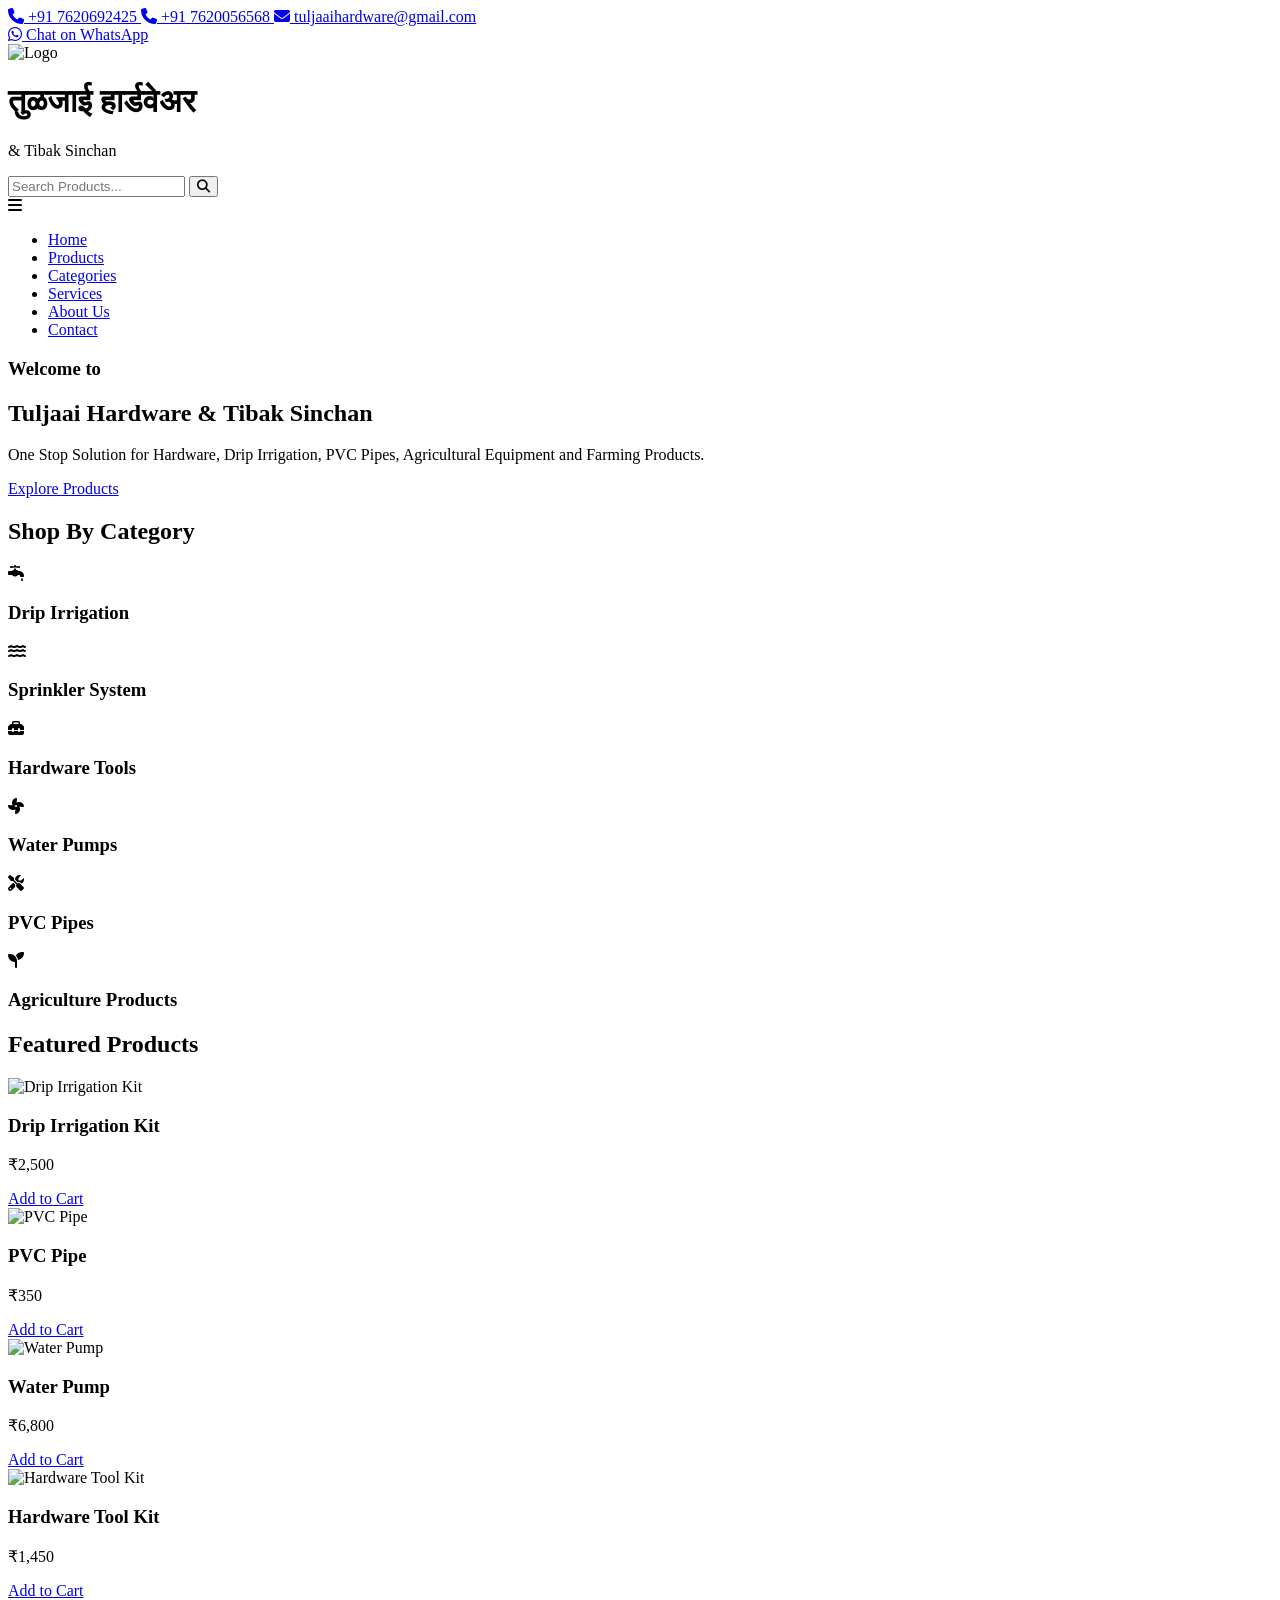
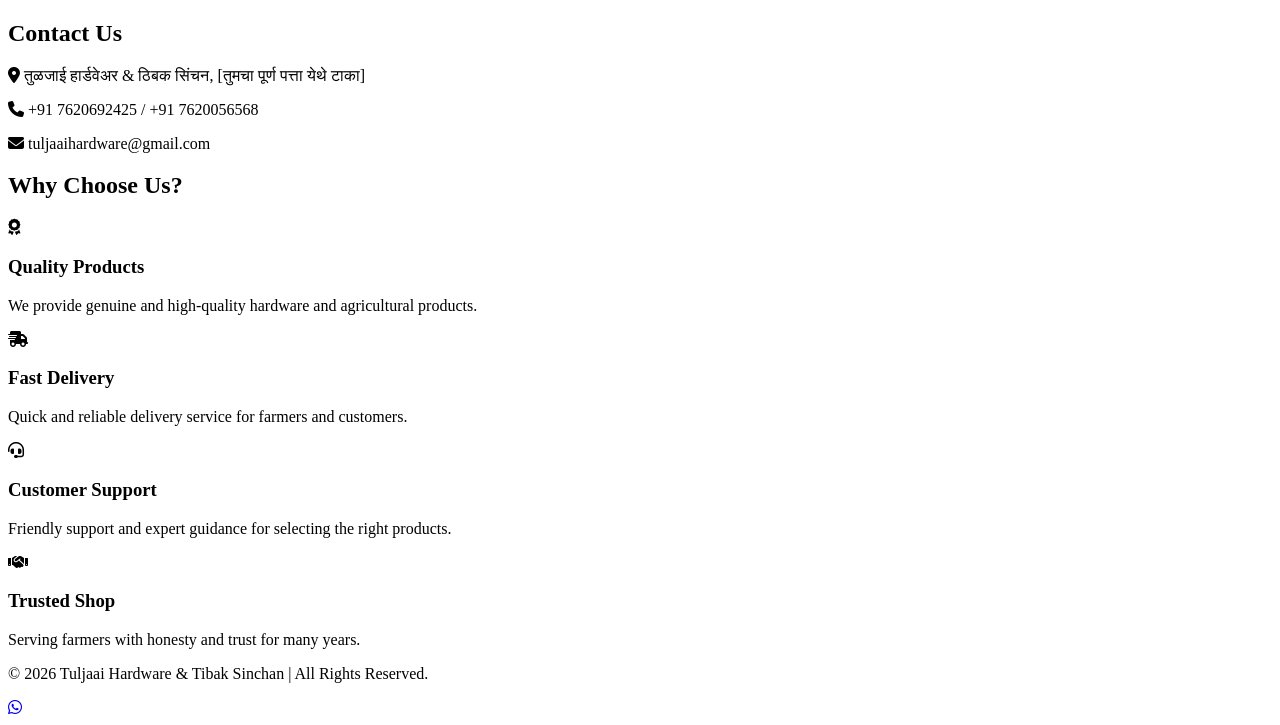
==== index.html @ e9954d69 "Add files via upload" ====
<!DOCTYPE html>
<html lang="en">
<head>
    <meta charset="UTF-8">
    <meta name="viewport" content="width=device-width, initial-scale=1.0">
    <title>तुळजाई हार्डवेअर & ठिबक सिंचन</title>

    <!-- Google Font -->
    <link href="https://fonts.googleapis.com/css2?family=Poppins:wght@300;400;500;600;700&display=swap" rel="stylesheet">

    <!-- Font Awesome -->
    <link rel="stylesheet"
          href="https://cdnjs.cloudflare.com/ajax/libs/font-awesome/6.5.2/css/all.min.css">

    <!-- CSS -->
    <link rel="stylesheet" href="css/style.css">

</head>

<body>

<!-- ================= TOP BAR ================= -->
<div class="top-bar">
    <div class="container top-bar-inner">

        <div class="left-top">
            <a href="tel:+917620692425" class="top-link">
                <i class="fa-solid fa-phone"></i> +91 7620692425
            </a>

            <a href="tel:+917620056568" class="top-link">
                <i class="fa-solid fa-phone"></i> +91 7620056568
            </a>

            <a href="mailto:tuljaaihardware@gmail.com" class="top-link">
                <i class="fa-solid fa-envelope"></i> tuljaaihardware@gmail.com
            </a>
        </div>

        <div class="right-top">
            <a href="https://wa.me/917620692425?text=Hello%20Tuljaai%20Hardware,%20I%20want%20information%20about%20your%20products."
               target="_blank"
               class="top-link">
                <i class="fa-brands fa-whatsapp"></i>
                Chat on WhatsApp
            </a>
        </div>

    </div>
</div>

<!-- ================= HEADER ================= -->
<header>
    <div class="container header">

        <div class="logo">
            <img src="images/logo.jpg" alt="Logo">
            <div>
                <h1>तुळजाई हार्डवेअर</h1>
                <p>& Tibak Sinchan</p>
            </div>
        </div>

        <div class="search-box">
            <input type="text" placeholder="Search Products...">
            <button>
                <i class="fa-solid fa-magnifying-glass"></i>
            </button>
        </div>

    </div>
</header>

<!-- ================= NAVBAR ================= -->
<nav>
    <div class="container nav-container">

        <div class="menu-toggle" id="menu-toggle">
            <i class="fa-solid fa-bars"></i>
        </div>

        <ul id="nav-menu">
            <li><a href="#home">Home</a></li>
            <li><a href="products.html">Products</a></li>
            <li><a href="#categories">Categories</a></li>
            <li><a href="#services">Services</a></li>
            <li><a href="#about">About Us</a></li>
            <li><a href="#contact">Contact</a></li>
        </ul>

    </div>
</nav>

<!-- ================= HERO / SLIDER ================= -->
<section class="hero" id="home">

    <div class="slides">
        <div class="slide active" style="background-image:url('images/netafilter.jpeg')"></div>
        <div class="slide" style="background-image:url('images/shash.jpeg')"></div>
        <div class="slide" style="background-image:url('images/neta.jpeg')"></div>
        <div class="slide" style="background-image:url('images/netaaaa.webp')"></div>
        <div class="slide" style="background-image:url('images/jain.jpeg')"></div>
        <div class="slide" style="background-image:url('images/shop.jpg')"></div>
        <div class="slide" style="background-image:url('images/sprinkler.jpg')"></div>
        <div class="slide" style="background-image:url('images/hero.jpg')"></div>
    </div>

    <div class="overlay">
        <div class="hero-content">
            <h3>Welcome to</h3>
            <h1>Tuljaai Hardware & Tibak Sinchan</h1>
            <p>
                One Stop Solution for Hardware, Drip Irrigation,
                PVC Pipes, Agricultural Equipment and Farming Products.
            </p>
            <a href="#products" class="btn">Explore Products</a>
        </div>
    </div>

</section>

<!-- ================= CATEGORIES ================= -->
<section class="categories" id="categories">
    <div class="container">
        <h2 class="section-title">Shop By Category</h2>

        <div class="category-box">

            <div class="category-card">
                <i class="fa-solid fa-faucet-drip"></i>
                <h3>Drip Irrigation</h3>
            </div>

            <div class="category-card">
                <i class="fa-solid fa-water"></i>
                <h3>Sprinkler System</h3>
            </div>

            <div class="category-card">
                <i class="fa-solid fa-toolbox"></i>
                <h3>Hardware Tools</h3>
            </div>

            <div class="category-card">
                <i class="fa-solid fa-fan"></i>
                <h3>Water Pumps</h3>
            </div>

            <div class="category-card">
                <i class="fa-solid fa-screwdriver-wrench"></i>
                <h3>PVC Pipes</h3>
            </div>

            <div class="category-card">
                <i class="fa-solid fa-seedling"></i>
                <h3>Agriculture Products</h3>
            </div>

        </div>
    </div>
</section>

<!-- ================= FEATURED PRODUCTS ================= -->
<section class="products" id="products">
    <div class="container">
        <h2 class="section-title">Featured Products</h2>

        <div class="product-grid">

            <div class="product-card">
                <img src="images/products/drip.jpg" alt="Drip Irrigation Kit">
                <h3>Drip Irrigation Kit</h3>
                <p class="price">₹2,500</p>
                <a href="#" class="product-btn">Add to Cart</a>
            </div>

            <div class="product-card">
                <img src="images/products/pvc.jpg" alt="PVC Pipe">
                <h3>PVC Pipe</h3>
                <p class="price">₹350</p>
                <a href="#" class="product-btn">Add to Cart</a>
            </div>

            <div class="product-card">
                <img src="images/products/pump.jpg" alt="Water Pump">
                <h3>Water Pump</h3>
                <p class="price">₹6,800</p>
                <a href="#" class="product-btn">Add to Cart</a>
            </div>

            <div class="product-card">
                <img src="images/products/tool.jpg" alt="Hardware Tool Kit">
                <h3>Hardware Tool Kit</h3>
                <p class="price">₹1,450</p>
                <a href="#" class="product-btn">Add to Cart</a>
            </div>

        </div>
    </div>
</section>

<!-- ================= CONTACT ================= -->
<section id="contact" class="contact">
    <div class="container">
        <h2 class="section-title">Contact Us</h2>
        <p><i class="fa-solid fa-location-dot"></i> तुळजाई हार्डवेअर & ठिबक सिंचन, [तुमचा पूर्ण पत्ता येथे टाका]</p>
        <p><i class="fa-solid fa-phone"></i> +91 7620692425 / +91 7620056568</p>
        <p><i class="fa-solid fa-envelope"></i> tuljaaihardware@gmail.com</p>
    </div>
</section>

<!-- ================= WHY CHOOSE US ================= -->
<section class="why-us">
    <div class="container">
        <h2 class="section-title">Why Choose Us?</h2>

        <div class="why-grid">

            <div class="why-card">
                <i class="fa-solid fa-award"></i>
                <h3>Quality Products</h3>
                <p>We provide genuine and high-quality hardware and agricultural products.</p>
            </div>

            <div class="why-card">
                <i class="fa-solid fa-truck-fast"></i>
                <h3>Fast Delivery</h3>
                <p>Quick and reliable delivery service for farmers and customers.</p>
            </div>

            <div class="why-card">
                <i class="fa-solid fa-headset"></i>
                <h3>Customer Support</h3>
                <p>Friendly support and expert guidance for selecting the right products.</p>
            </div>

            <div class="why-card">
                <i class="fa-solid fa-handshake"></i>
                <h3>Trusted Shop</h3>
                <p>Serving farmers with honesty and trust for many years.</p>
            </div>

        </div>
    </div>
</section>

<!-- ================= FOOTER ================= -->
<footer class="footer">
    <p>© 2026 Tuljaai Hardware & Tibak Sinchan | All Rights Reserved.</p>

    <a href="https://wa.me/917620692425" class="whatsapp" target="_blank">
        <i class="fab fa-whatsapp"></i>
    </a>
</footer>

<script src="js/script.js"></script>

</body>
</html>
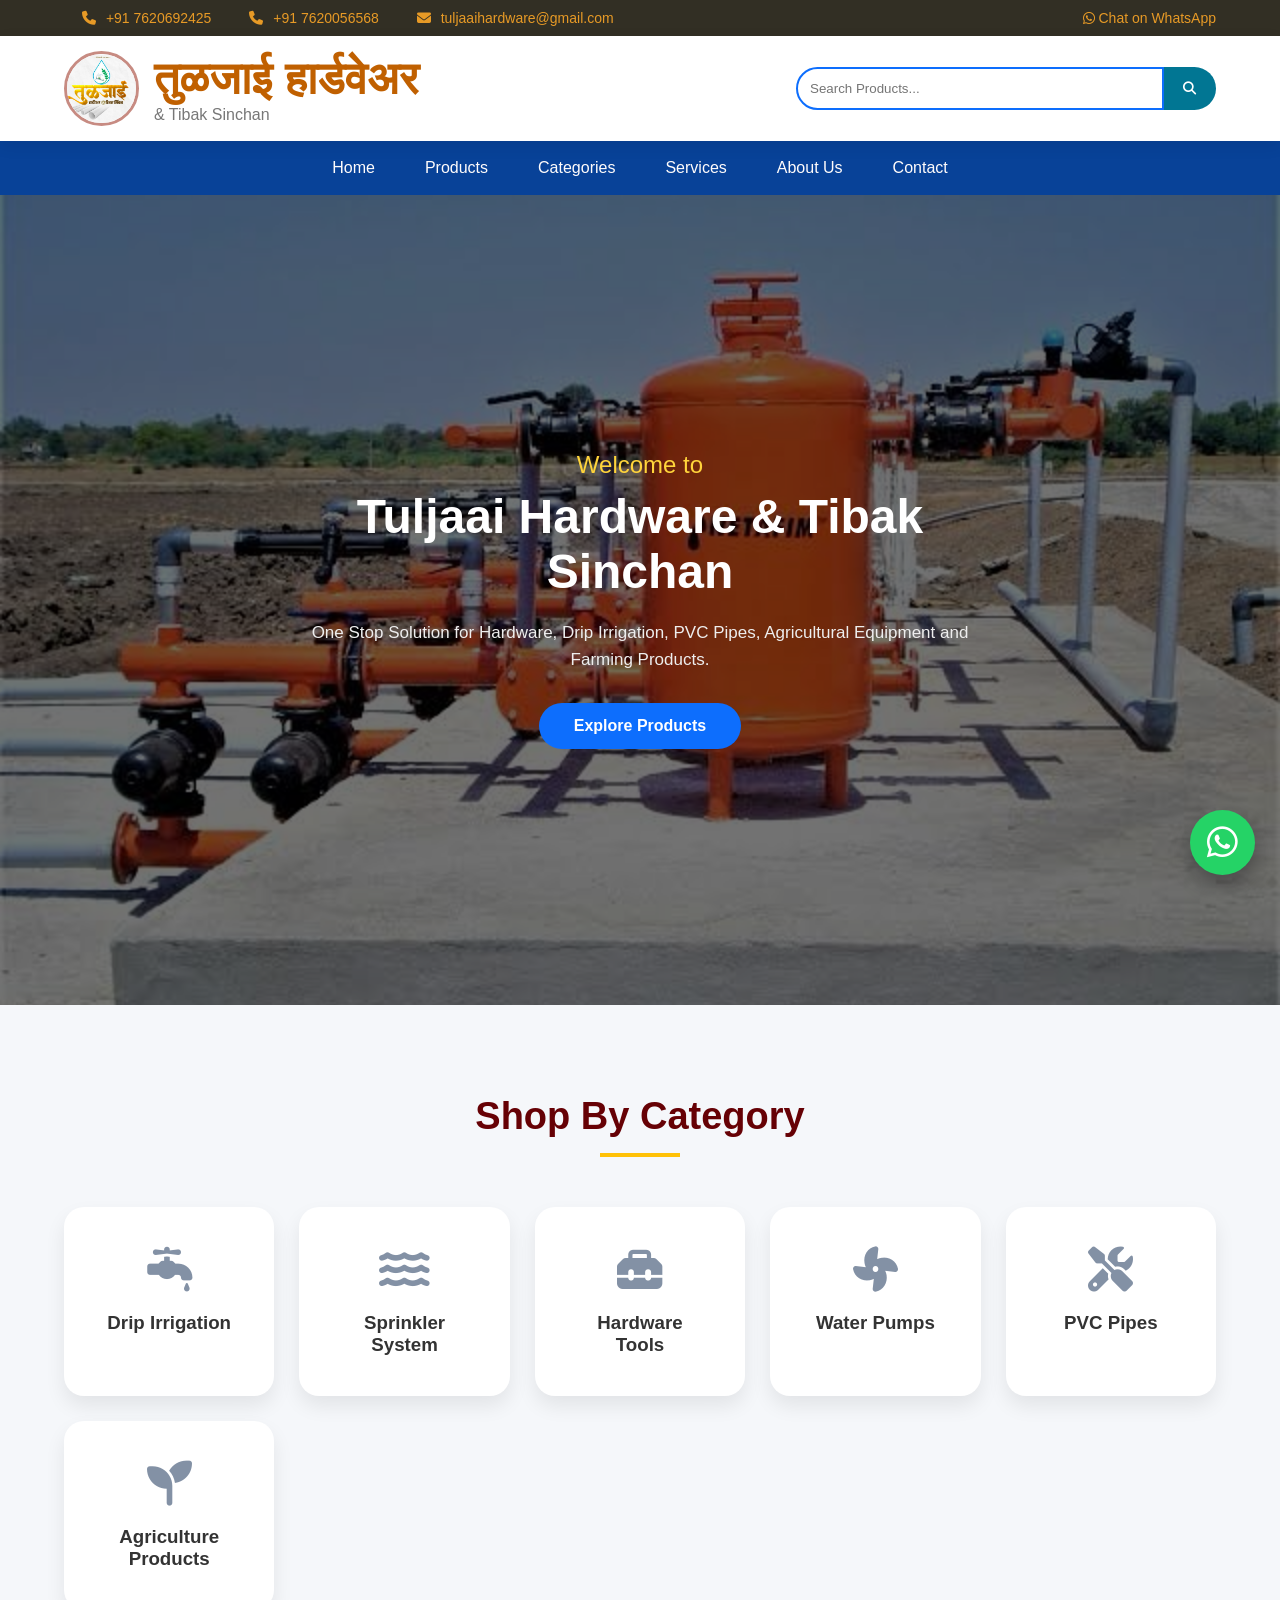
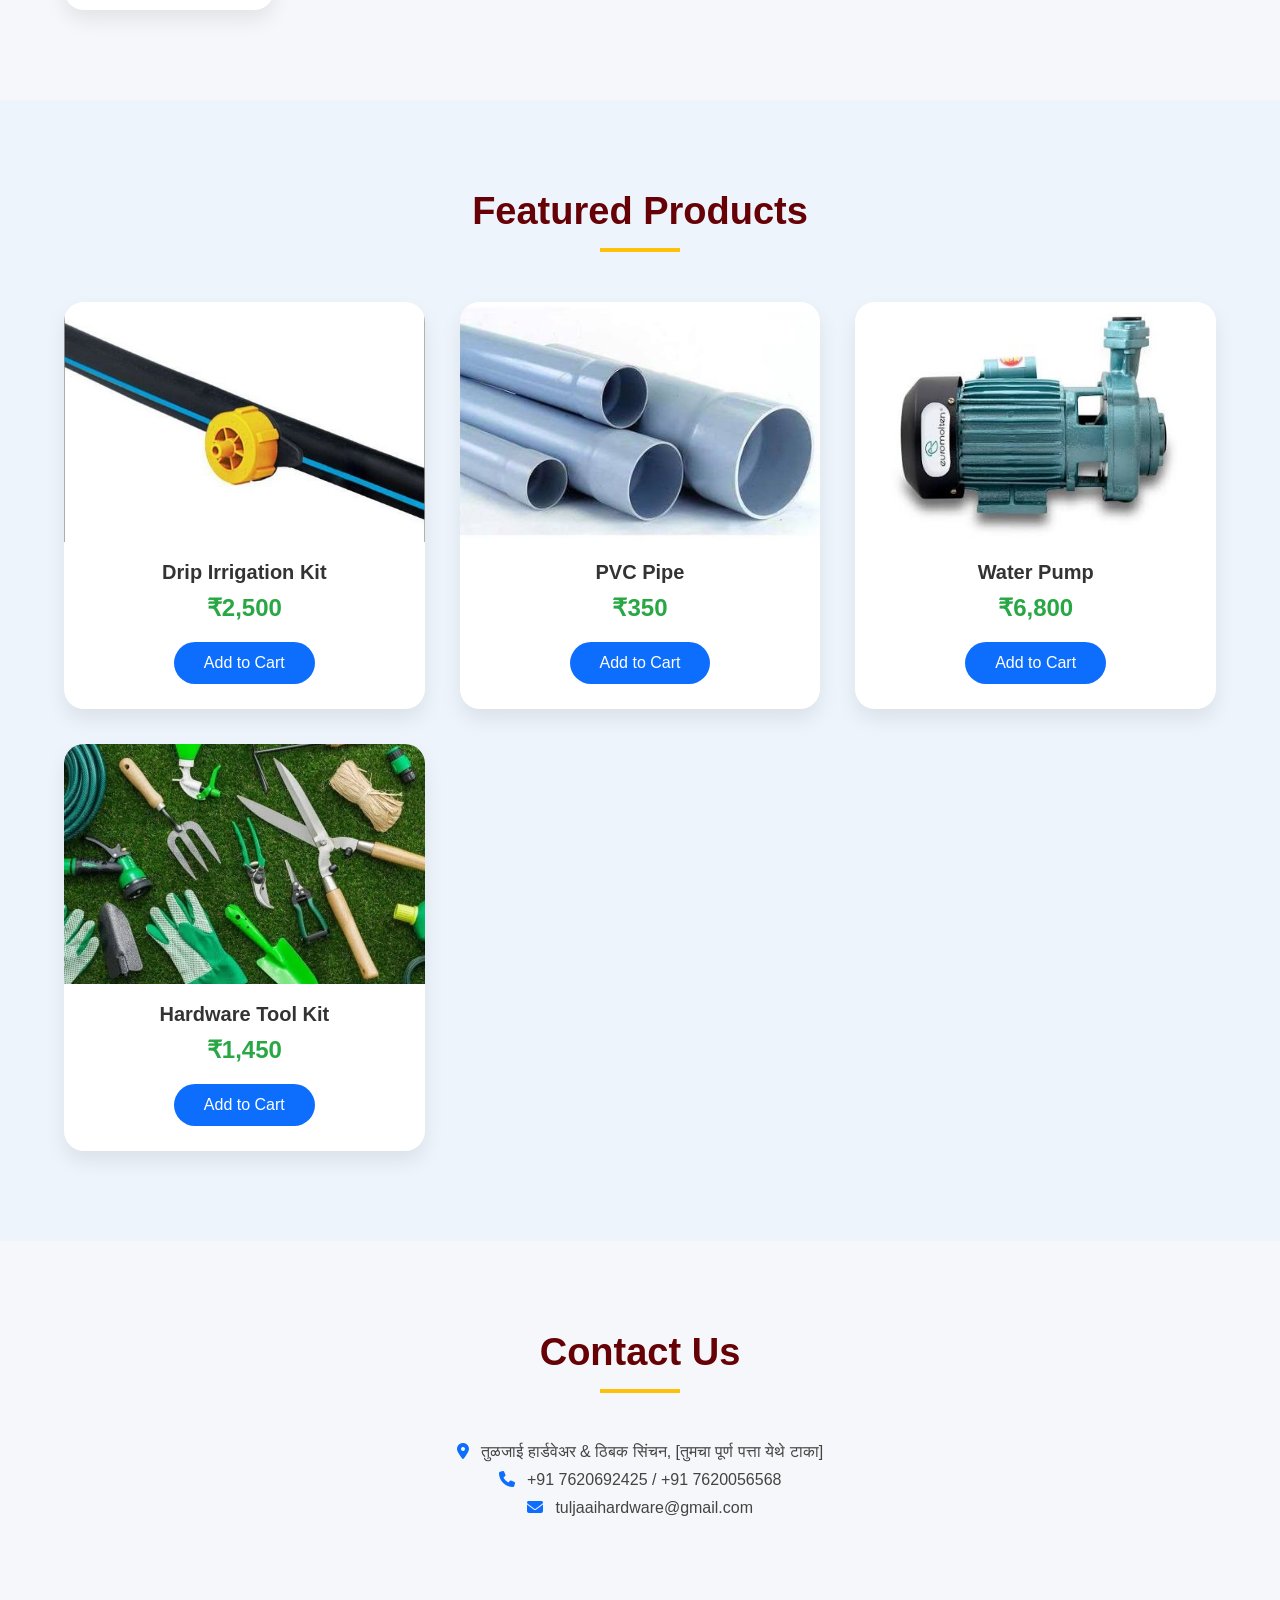
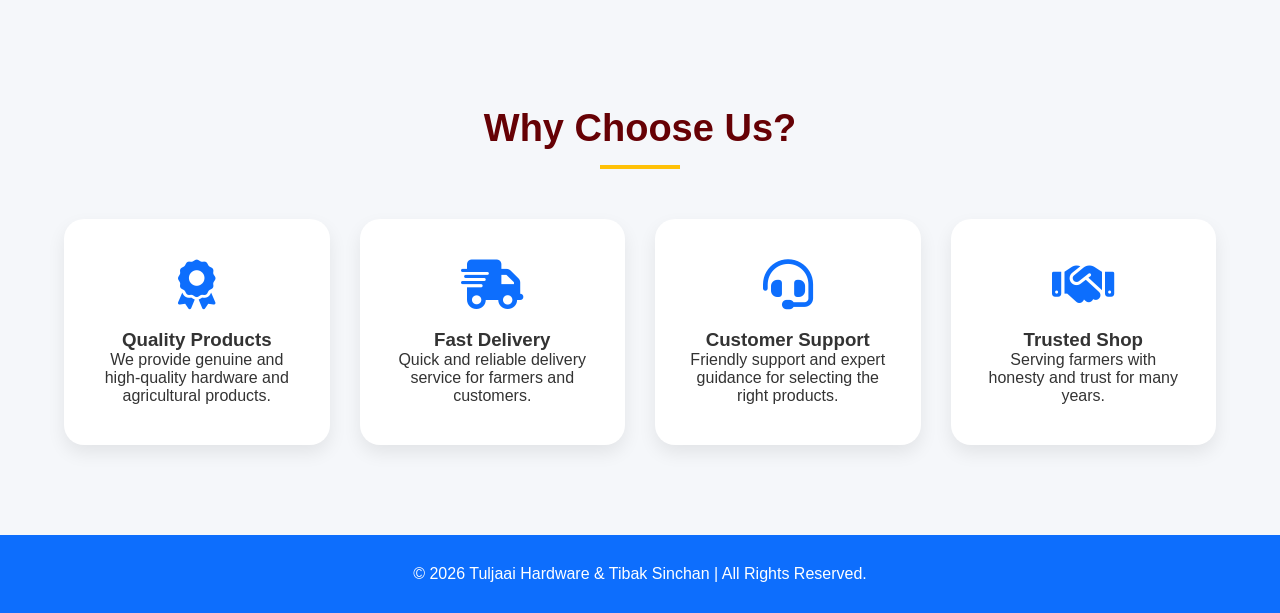
==== commit 3e1f1818: "Fix HTML encoding issues in index.html" ====
--- a/index.html
+++ b/index.html
@@ -13,7 +13,7 @@
           href="https://cdnjs.cloudflare.com/ajax/libs/font-awesome/6.5.2/css/all.min.css">
 
     <!-- CSS -->
-    <link rel="stylesheet" href="css/style.css">
+    <link rel="stylesheet" href="style.css">
 
 </head>
 
@@ -54,7 +54,7 @@
     <div class="container header">
 
         <div class="logo">
-            <img src="images/logo.jpg" alt="Logo">
+            <img src="logo.jpg" alt="Logo">
             <div>
                 <h1>तुळजाई हार्डवेअर</h1>
                 <p>& Tibak Sinchan</p>
@@ -95,14 +95,13 @@
 <section class="hero" id="home">
 
     <div class="slides">
-        <div class="slide active" style="background-image:url('images/netafilter.jpeg')"></div>
-        <div class="slide" style="background-image:url('images/shash.jpeg')"></div>
-        <div class="slide" style="background-image:url('images/neta.jpeg')"></div>
-        <div class="slide" style="background-image:url('images/netaaaa.webp')"></div>
-        <div class="slide" style="background-image:url('images/jain.jpeg')"></div>
-        <div class="slide" style="background-image:url('images/shop.jpg')"></div>
-        <div class="slide" style="background-image:url('images/sprinkler.jpg')"></div>
-        <div class="slide" style="background-image:url('images/hero.jpg')"></div>
+        <div class="slide active" style="background-image:url('netafilter.jpeg')"></div>
+        <div class="slide" style="background-image:url('shash.jpeg')"></div>
+        <div class="slide" style="background-image:url('neta.jpeg')"></div>
+        <div class="slide" style="background-image:url('jain.jpeg')"></div>
+        <div class="slide" style="background-image:url('shop.jpeg')"></div>
+        <div class="slide" style="background-image:url('sprinkler.jpg')"></div>
+        <div class="slide" style="background-image:url('hero.jpg')"></div>
     </div>
 
     <div class="overlay">
@@ -168,28 +167,28 @@
         <div class="product-grid">
 
             <div class="product-card">
-                <img src="images/products/drip.jpg" alt="Drip Irrigation Kit">
+                <img src="drip-tibak.jpg" alt="Drip Irrigation Kit">
                 <h3>Drip Irrigation Kit</h3>
                 <p class="price">₹2,500</p>
                 <a href="#" class="product-btn">Add to Cart</a>
             </div>
 
             <div class="product-card">
-                <img src="images/products/pvc.jpg" alt="PVC Pipe">
+                <img src="pvc-pipe.jpg" alt="PVC Pipe">
                 <h3>PVC Pipe</h3>
                 <p class="price">₹350</p>
                 <a href="#" class="product-btn">Add to Cart</a>
             </div>
 
             <div class="product-card">
-                <img src="images/products/pump.jpg" alt="Water Pump">
+                <img src="motor-pump.jpg" alt="Water Pump">
                 <h3>Water Pump</h3>
                 <p class="price">₹6,800</p>
                 <a href="#" class="product-btn">Add to Cart</a>
             </div>
 
             <div class="product-card">
-                <img src="images/products/tool.jpg" alt="Hardware Tool Kit">
+                <img src="hardware.jpg" alt="Hardware Tool Kit">
                 <h3>Hardware Tool Kit</h3>
                 <p class="price">₹1,450</p>
                 <a href="#" class="product-btn">Add to Cart</a>
@@ -253,7 +252,7 @@
     </a>
 </footer>
 
-<script src="js/script.js"></script>
+<script src="script.js"></script>
 
 </body>
-</html>+</html>
--- a/style.css
+++ b/style.css
@@ -0,0 +1,619 @@
+/* ===============================
+GOOGLE FONT
+=================================*/
+@import url('https://fonts.googleapis.com/css2?family=Poppins:wght@300;400;500;600;700;800&display=swap');
+
+*{
+    margin:0;
+    padding:0;
+    box-sizing:border-box;
+    font-family:'Poppins',sans-serif;
+    scroll-behavior:smooth;
+}
+
+body{
+    background:#f5f7fa;
+    color:#333;
+    overflow-x:hidden;
+}
+
+.container{
+    width:90%;
+    max-width:1300px;
+    margin:auto;
+}
+
+/* ===============================
+TOP BAR
+=================================*/
+
+.top-bar{
+    background:#322f24;
+    color:#f5f5f5;
+    font-size:14px;
+    padding:10px 0;
+}
+
+.top-bar .container{
+    display:flex;
+    justify-content:space-between;
+    align-items:center;
+    flex-wrap:wrap;
+}
+
+.left-top{
+    display:flex;
+    flex-wrap:wrap;
+}
+
+.left-top a{
+    margin-right:20px;
+}
+
+.left-top i{
+    margin-right:6px;
+}
+
+.right-top a,
+.top-link{
+    color:#e79a26;
+    margin-left:18px;
+    text-decoration:none;
+    transition:.3s;
+    font-weight:500;
+}
+
+.right-top a:hover,
+.top-link:hover{
+    color:#0e8be4;
+}
+
+/* ===============================
+HEADER
+=================================*/
+
+header{
+    background:#ffffff;
+    box-shadow:0 5px 15px rgba(0,0,0,.08);
+    position:sticky;
+    top:0;
+    z-index:1000;
+}
+
+.header{
+    display:flex;
+    justify-content:space-between;
+    align-items:center;
+    padding:15px 0;
+    flex-wrap:wrap;
+    gap:20px;
+}
+
+.logo{
+    display:flex;
+    align-items:center;
+    gap:15px;
+}
+
+.logo img{
+    width:75px;
+    height:75px;
+    border-radius:50%;
+    object-fit:cover;
+    border:3px solid #c78b82;
+}
+
+.logo h1{
+    font-size:45px;
+    color:#c06000;
+}
+
+.logo p{
+    color:#777;
+}
+
+/* SEARCH */
+.search-box{
+    display:flex;
+    width:420px;
+    max-width:100%;
+}
+
+.search-box input{
+    width:100%;
+    padding:12px;
+    border:2px solid #0d6efd;
+    border-radius:40px 0 0 40px;
+    outline:none;
+}
+
+.search-box button{
+    width:60px;
+    border:none;
+    background:#017693;
+    color:#ffffff;
+    border-radius:0 40px 40px 0;
+    cursor:pointer;
+    transition:.3s;
+}
+
+.search-box button:hover{
+    background:#799808;
+}
+
+/* ===============================
+NAVBAR
+=================================*/
+
+nav{
+    background:#084298;
+    transition:.3s;
+}
+
+nav.sticky{
+    box-shadow:0 5px 15px rgba(0,0,0,.2);
+}
+
+.nav-container{
+    display:flex;
+    justify-content:center;
+    align-items:center;
+    position:relative;
+}
+
+.menu-toggle{
+    display:none;
+    color:#fff;
+    font-size:24px;
+    cursor:pointer;
+    padding:15px;
+    position:absolute;
+    left:15px;
+}
+
+nav ul{
+    list-style:none;
+    display:flex;
+}
+
+nav ul li a{
+    display:block;
+    color:#fffcfc;
+    text-decoration:none;
+    padding:18px 25px;
+    transition:.4s;
+    font-weight:500;
+}
+
+nav ul li a:hover{
+    background:#000000;
+}
+
+/* ===============================
+HERO
+=================================*/
+.hero{
+    position:relative;
+    width:100%;
+    height:90vh;
+    overflow:hidden;
+}
+
+.slides{
+    position:absolute;
+    width:100%;
+    height:100%;
+    top:0;
+    left:0;
+}
+
+.slide{
+    position:absolute;
+    top:0;
+    left:0;
+    width:100%;
+    height:100%;
+    background-size:cover;
+    background-position:center;
+    background-repeat:no-repeat;
+    opacity:0;
+    transition:opacity 1s ease-in-out;
+}
+
+.slide.active{
+    opacity:1;
+    z-index:1;
+}
+
+.overlay{
+    position:relative;
+    z-index:2;
+    width:100%;
+    height:100%;
+    background:rgba(0,0,0,.55);
+    display:flex;
+    justify-content:center;
+    align-items:center;
+}
+
+.hero-content{
+    text-align:center;
+    color:#fff;
+    max-width:750px;
+    padding:0 20px;
+    animation:fadeUp 1s ease-in-out;
+}
+
+.hero-content h3{
+    font-size:24px;
+    font-weight:400;
+    margin-bottom:10px;
+    color:#ffd43b;
+}
+
+.hero-content h1{
+    font-size:48px;
+    font-weight:700;
+    margin-bottom:20px;
+}
+
+.hero-content p{
+    font-size:17px;
+    line-height:1.6;
+    margin-bottom:30px;
+    color:#eee;
+}
+
+.btn{
+    display:inline-block;
+    padding:14px 35px;
+    background:#0d6efd;
+    color:#fff;
+    text-decoration:none;
+    border-radius:40px;
+    font-weight:600;
+    transition:.3s;
+}
+
+.btn:hover{
+    background:#ffc107;
+    color:#000;
+}
+
+/* ===============================
+SECTION TITLE
+=================================*/
+
+.section-title{
+    text-align:center;
+    font-size:38px;
+    color:#660105;
+    margin-bottom:50px;
+    position:relative;
+}
+
+.section-title::after{
+    content:'';
+    width:80px;
+    height:4px;
+    background:#ffc107;
+    display:block;
+    margin:15px auto;
+}
+
+/* ===============================
+CATEGORIES
+=================================*/
+
+.categories{
+    padding:90px 0;
+}
+
+.category-box{
+    display:grid;
+    grid-template-columns:repeat(auto-fit,minmax(180px,1fr));
+    gap:25px;
+}
+
+.category-card{
+    background:#fff;
+    padding:40px;
+    border-radius:20px;
+    text-align:center;
+    transition:.4s;
+    box-shadow:0 10px 20px rgba(0,0,0,.08);
+    cursor:pointer;
+    opacity:0;
+    transform:translateY(40px);
+}
+
+.category-card.show{
+    opacity:1;
+    transform:translateY(0);
+    transition:opacity .6s ease, transform .6s ease;
+}
+
+.category-card i{
+    font-size:45px;
+    color:#8391a5;
+    margin-bottom:20px;
+}
+
+.category-card:hover{
+    transform:translateY(-12px);
+    background:#0d6efd;
+    color:#fff;
+}
+
+.category-card:hover i{
+    color:#ffd43b;
+}
+
+/* ===============================
+PRODUCTS
+=================================*/
+
+.products{
+    padding:90px 0;
+    background:#eef4fb;
+}
+
+.product-grid{
+    display:grid;
+    grid-template-columns:repeat(auto-fit,minmax(270px,1fr));
+    gap:35px;
+}
+
+.product-card{
+    background:#fff;
+    border-radius:20px;
+    overflow:hidden;
+    transition:.4s;
+    box-shadow:0 10px 20px rgba(0,0,0,.08);
+    position:relative;
+    text-align:center;
+    opacity:0;
+    transform:translateY(40px);
+}
+
+.product-card.show{
+    opacity:1;
+    transform:translateY(0);
+    transition:opacity .6s ease, transform .6s ease;
+}
+
+.product-card:hover{
+    transform:translateY(-10px);
+}
+
+.product-card img{
+    width:100%;
+    height:240px;
+    object-fit:cover;
+}
+
+.product-card h3{
+    margin:15px 0 5px;
+    font-size:20px;
+}
+
+.price{
+    color:#28a745;
+    font-size:24px;
+    font-weight:bold;
+    margin:10px 0 20px;
+}
+
+.product-btn{
+    display:inline-block;
+    padding:12px 30px;
+    background:#0d6efd;
+    color:#fff;
+    border-radius:40px;
+    text-decoration:none;
+    margin-bottom:25px;
+}
+
+.product-btn:hover{
+    background:#ffc107;
+    color:#000;
+}
+
+/* ===============================
+CONTACT
+=================================*/
+
+.contact{
+    padding:90px 0;
+    text-align:center;
+}
+
+.contact p{
+    font-size:16px;
+    margin:10px 0;
+    color:#444;
+}
+
+.contact p i{
+    color:#0d6efd;
+    margin-right:8px;
+}
+
+/* ===============================
+WHY US
+=================================*/
+
+.why-us{
+    padding:90px 0;
+}
+
+.why-grid{
+    display:grid;
+    grid-template-columns:repeat(auto-fit,minmax(250px,1fr));
+    gap:30px;
+}
+
+.why-card{
+    background:#fff;
+    text-align:center;
+    padding:40px 30px;
+    border-radius:20px;
+    transition:.4s;
+    box-shadow:0 8px 18px rgba(0,0,0,.08);
+}
+
+.why-card i{
+    font-size:50px;
+    color:#0d6efd;
+    margin-bottom:20px;
+}
+
+.why-card:hover{
+    background:#0d6efd;
+    color:#fff;
+    transform:translateY(-12px);
+}
+
+.why-card:hover i{
+    color:#ffd43b;
+}
+
+/* ===============================
+FOOTER
+=================================*/
+
+.footer{
+    background:#0d6efd;
+    padding:30px;
+    text-align:center;
+    color:#fff;
+}
+
+/* ===============================
+WHATSAPP FLOATING BUTTON
+=================================*/
+
+.whatsapp{
+    position:fixed;
+    right:25px;
+    bottom:25px;
+    width:65px;
+    height:65px;
+    background:#25D366;
+    border-radius:50%;
+    display:flex;
+    justify-content:center;
+    align-items:center;
+    color:#fff;
+    font-size:35px;
+    text-decoration:none;
+    box-shadow:0 10px 20px rgba(0,0,0,.3);
+    animation:pulse 2s infinite;
+    z-index:999;
+}
+
+/* ===============================
+BACK TO TOP BUTTON
+=================================*/
+
+#topBtn{
+    position:fixed;
+    right:25px;
+    bottom:100px;
+    width:50px;
+    height:50px;
+    border:none;
+    border-radius:50%;
+    background:#0d6efd;
+    color:#fff;
+    font-size:22px;
+    cursor:pointer;
+    z-index:999;
+    box-shadow:0 8px 18px rgba(0,0,0,.25);
+    transition:.3s;
+}
+
+#topBtn:hover{
+    background:#ffc107;
+    color:#000;
+}
+
+/* ===============================
+ANIMATION
+=================================*/
+
+@keyframes pulse{
+    0%{transform:scale(1);}
+    50%{transform:scale(1.12);}
+    100%{transform:scale(1);}
+}
+
+@keyframes fadeUp{
+    from{opacity:0; transform:translateY(60px);}
+    to{opacity:1; transform:translateY(0);}
+}
+
+/* ===============================
+RESPONSIVE
+=================================*/
+
+@media(max-width:768px){
+
+    .header{
+        flex-direction:column;
+        gap:20px;
+    }
+
+    .search-box{
+        width:100%;
+    }
+
+    .hero-content h1{font-size:32px;}
+    .hero-content h3{font-size:20px;}
+    .hero-content p{font-size:15px;}
+
+    .menu-toggle{
+        display:block;
+    }
+
+    nav ul{
+        flex-direction:column;
+        width:100%;
+        max-height:0;
+        overflow:hidden;
+        transition:max-height .4s ease;
+    }
+
+    nav ul.active{
+        max-height:500px;
+    }
+
+    nav ul li a{
+        text-align:center;
+    }
+
+    .section-title{font-size:28px;}
+    .logo h1{font-size:22px;}
+
+    .whatsapp{
+        width:55px;
+        height:55px;
+        font-size:28px;
+        right:15px;
+        bottom:15px;
+    }
+}
+
+@media(max-width:480px){
+    .logo{
+        flex-direction:column;
+        text-align:center;
+    }
+
+    .logo img{
+        width:60px;
+        height:60px;
+    }
+
+    .logo h1{font-size:20px;}
+}
